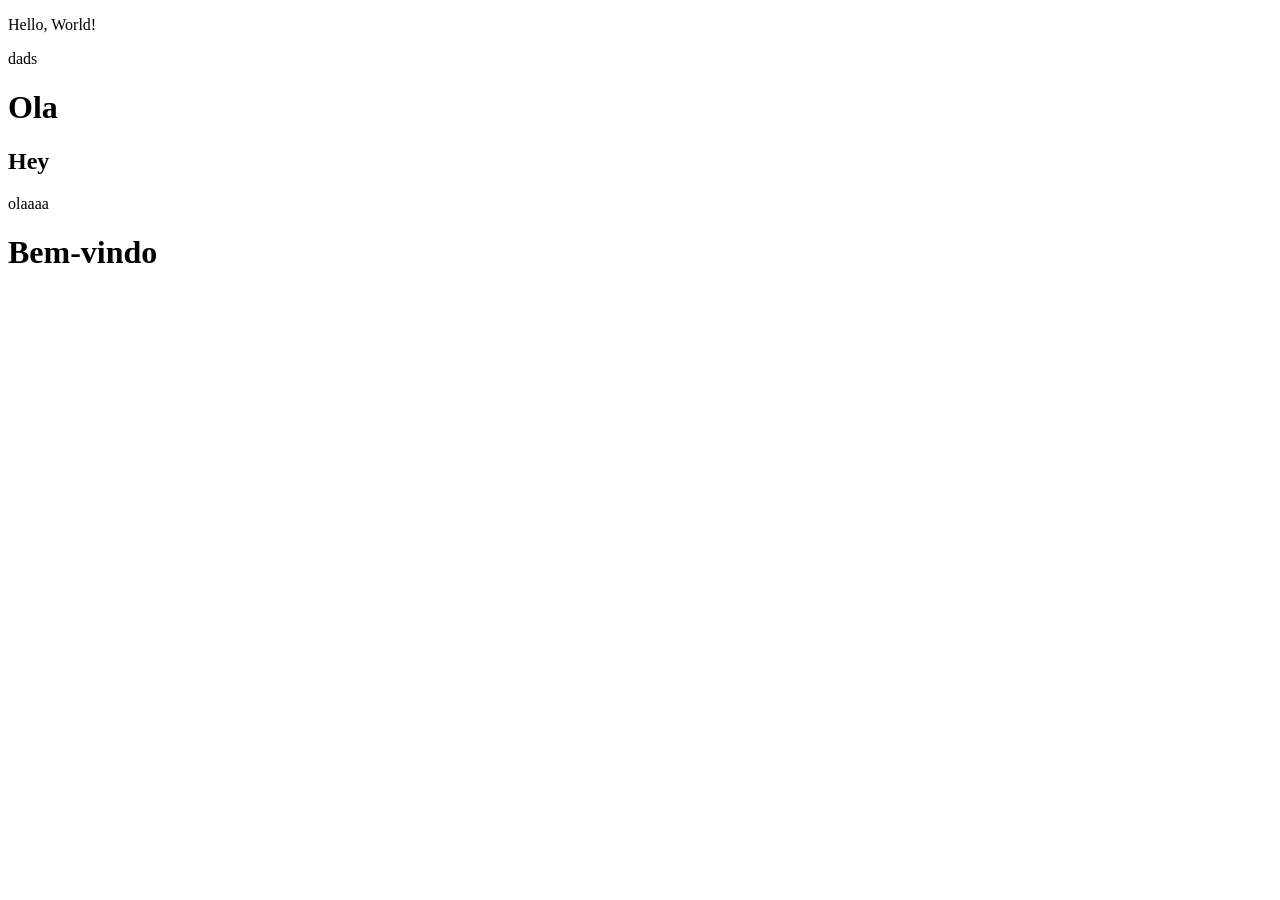
==== index.html @ dd6b76c3 "adicionando um html" ====
<!DOCTYPE html>
<html lang="en">
<head>
    <meta charset="UTF-8">
    <meta name="viewport" content="width=device-width, initial-scale=1.0">
    <title>Document</title>
</head>
<body>
    <p>Hello, World!</p>
    <span>dads</span>
    <h1>Ola</h1>
    <h2>Hey</h2>
    <p>olaaaa</p>
    <div>
        <h1>Bem-vindo</h1>
    </div>
</body>
</html>
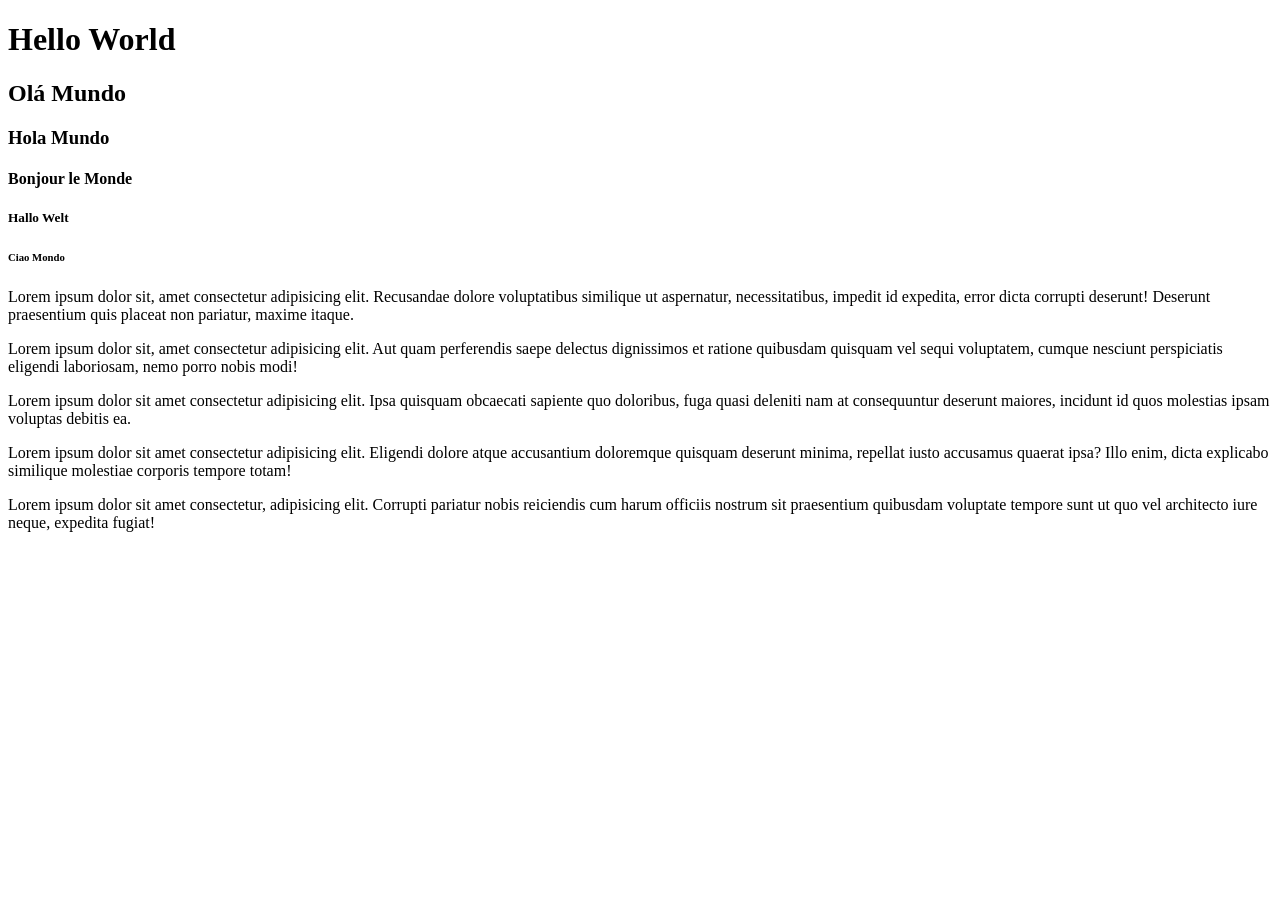
==== commit a9770d69: "João Pedro Paim Commit" ====
--- a/index.html
+++ b/index.html
@@ -6,13 +6,16 @@
     <title>Document</title>
 </head>
 <body>
-    <p>Hello, World!</p>
-    <span>dads</span>
-    <h1>Ola</h1>
-    <h2>Hey</h2>
-    <p>olaaaa</p>
-    <div>
-        <h1>Bem-vindo</h1>
-    </div>
+    <h1>Hello World</h1>
+    <h2>Olá Mundo</h2>
+    <h3>Hola Mundo</h3>
+    <h4>Bonjour le Monde</h4>
+    <h5>Hallo Welt</h5>
+    <h6>Ciao Mondo</h6> 
+    <p>Lorem ipsum dolor sit, amet consectetur adipisicing elit. Recusandae dolore voluptatibus similique ut aspernatur, necessitatibus, impedit id expedita, error dicta corrupti deserunt! Deserunt praesentium quis placeat non pariatur, maxime itaque.</p>
+    <p>Lorem ipsum dolor sit, amet consectetur adipisicing elit. Aut quam perferendis saepe delectus dignissimos et ratione quibusdam quisquam vel sequi voluptatem, cumque nesciunt perspiciatis eligendi laboriosam, nemo porro nobis modi!</p>
+    <p>Lorem ipsum dolor sit amet consectetur adipisicing elit. Ipsa quisquam obcaecati sapiente quo doloribus, fuga quasi deleniti nam at consequuntur deserunt maiores, incidunt id quos molestias ipsam voluptas debitis ea.</p>
+    <p>Lorem ipsum dolor sit amet consectetur adipisicing elit. Eligendi dolore atque accusantium doloremque quisquam deserunt minima, repellat iusto accusamus quaerat ipsa? Illo enim, dicta explicabo similique molestiae corporis tempore totam!</p>
+    <p>Lorem ipsum dolor sit amet consectetur, adipisicing elit. Corrupti pariatur nobis reiciendis cum harum officiis nostrum sit praesentium quibusdam voluptate tempore sunt ut quo vel architecto iure neque, expedita fugiat!</p>
 </body>
-</html>+</html>
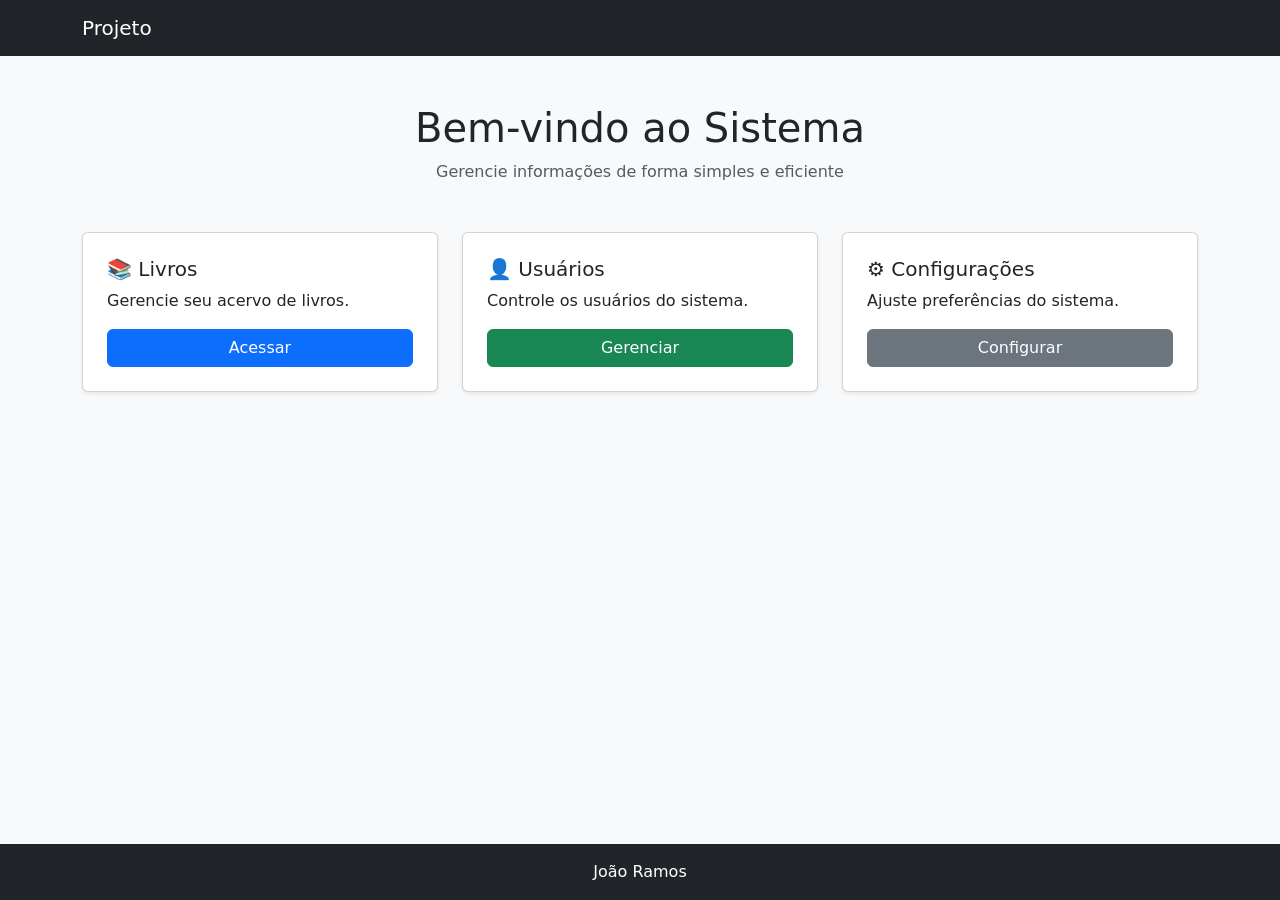
==== commit 84f02beb: "feat: adiciona layout com Bootstrap" ====
--- a/index.html
+++ b/index.html
@@ -1,21 +1,69 @@
 <!DOCTYPE html>
 <html lang="en">
+
 <head>
     <meta charset="UTF-8">
     <meta name="viewport" content="width=device-width, initial-scale=1.0">
     <title>Document</title>
+    <link href="https://cdn.jsdelivr.net/npm/bootstrap@5.3.3/dist/css/bootstrap.min.css" rel="stylesheet">
+    <link rel="stylesheet" href="styles.css">
 </head>
-<body>
-    <h1>Hello World</h1>
-    <h2>Olá Mundo</h2>
-    <h3>Hola Mundo</h3>
-    <h4>Bonjour le Monde</h4>
-    <h5>Hallo Welt</h5>
-    <h6>Ciao Mondo</h6> 
-    <p>Lorem ipsum dolor sit, amet consectetur adipisicing elit. Recusandae dolore voluptatibus similique ut aspernatur, necessitatibus, impedit id expedita, error dicta corrupti deserunt! Deserunt praesentium quis placeat non pariatur, maxime itaque.</p>
-    <p>Lorem ipsum dolor sit, amet consectetur adipisicing elit. Aut quam perferendis saepe delectus dignissimos et ratione quibusdam quisquam vel sequi voluptatem, cumque nesciunt perspiciatis eligendi laboriosam, nemo porro nobis modi!</p>
-    <p>Lorem ipsum dolor sit amet consectetur adipisicing elit. Ipsa quisquam obcaecati sapiente quo doloribus, fuga quasi deleniti nam at consequuntur deserunt maiores, incidunt id quos molestias ipsam voluptas debitis ea.</p>
-    <p>Lorem ipsum dolor sit amet consectetur adipisicing elit. Eligendi dolore atque accusantium doloremque quisquam deserunt minima, repellat iusto accusamus quaerat ipsa? Illo enim, dicta explicabo similique molestiae corporis tempore totam!</p>
-    <p>Lorem ipsum dolor sit amet consectetur, adipisicing elit. Corrupti pariatur nobis reiciendis cum harum officiis nostrum sit praesentium quibusdam voluptate tempore sunt ut quo vel architecto iure neque, expedita fugiat!</p>
+
+<body class="d-flex flex-column min-vh-100 bg-light">
+    <header>
+        <nav class="navbar navbar-dark bg-dark">
+            <div class="container">
+                <a class="navbar-brand" href="#">
+                    Projeto
+                </a>
+            </div>
+        </nav>
+    </header>
+
+    <main class="container mt-5 flex-grow-1">
+
+        
+        <div class="text-center mb-5">
+            <h1>Bem-vindo ao Sistema</h1>
+            <p class="text-muted">Gerencie informações de forma simples e eficiente</p>
+        </div>
+
+        
+        <div class="row g-4">
+
+            <div class="col-md-4">
+                <div class="card p-4 shadow-sm h-100">
+                    <h5>📚 Livros</h5>
+                    <p>Gerencie seu acervo de livros.</p>
+                    <button class="btn btn-primary">Acessar</button>
+                </div>
+            </div>
+
+            <div class="col-md-4">
+                <div class="card p-4 shadow-sm h-100">
+                    <h5>👤 Usuários</h5>
+                    <p>Controle os usuários do sistema.</p>
+                    <button class="btn btn-success">Gerenciar</button>
+                </div>
+            </div>
+
+            <div class="col-md-4">
+                <div class="card p-4 shadow-sm h-100">
+                    <h5>⚙️ Configurações</h5>
+                    <p>Ajuste preferências do sistema.</p>
+                    <button class="btn btn-secondary">Configurar</button>
+                </div>
+            </div>
+
+        </div>
+
+    </main>
+
+    <footer class="bg-dark text-white text-center py-3">
+        <p class="mb-0">João Ramos</p>
+    </footer>
+
+    <link href="https://cdn.jsdelivr.net/npm/bootstrap@5.3.3/dist/css/bootstrap.min.css" rel="stylesheet">
 </body>
-</html>
+
+</html>
--- a/styles.css
+++ b/styles.css
@@ -0,0 +1,4 @@
+body {
+    background-color: #f1f3f5; /* cinza suave moderno */
+}
+
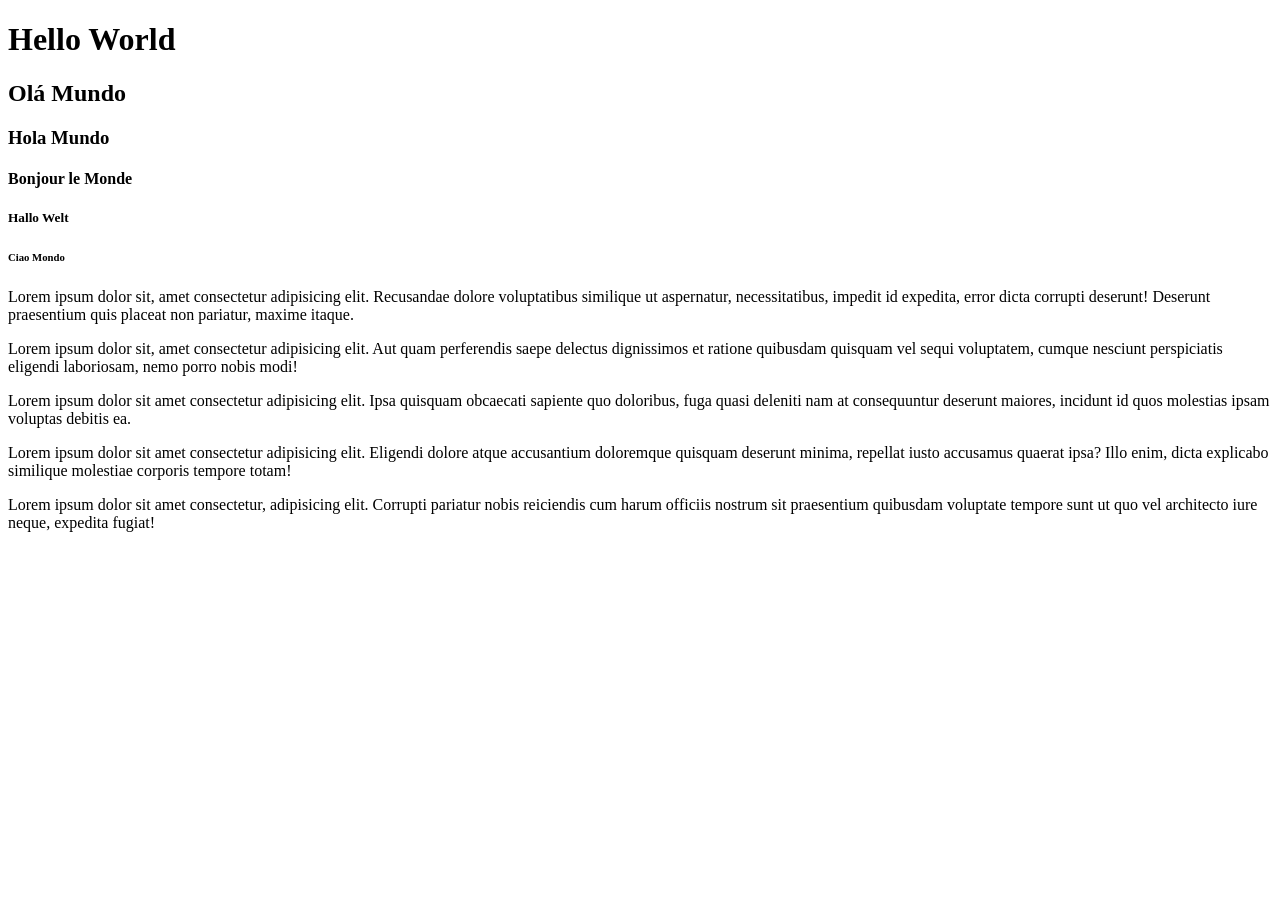
==== commit 7126f035: "mensagem" ====
--- a/index.html
+++ b/index.html
@@ -1,69 +1,22 @@
 <!DOCTYPE html>
 <html lang="en">
-
 <head>
     <meta charset="UTF-8">
     <meta name="viewport" content="width=device-width, initial-scale=1.0">
     <title>Document</title>
-    <link href="https://cdn.jsdelivr.net/npm/bootstrap@5.3.3/dist/css/bootstrap.min.css" rel="stylesheet">
-    <link rel="stylesheet" href="styles.css">
 </head>
-
-<body class="d-flex flex-column min-vh-100 bg-light">
-    <header>
-        <nav class="navbar navbar-dark bg-dark">
-            <div class="container">
-                <a class="navbar-brand" href="#">
-                    Projeto
-                </a>
-            </div>
-        </nav>
-    </header>
-
-    <main class="container mt-5 flex-grow-1">
-
-        
-        <div class="text-center mb-5">
-            <h1>Bem-vindo ao Sistema</h1>
-            <p class="text-muted">Gerencie informações de forma simples e eficiente</p>
-        </div>
-
-        
-        <div class="row g-4">
-
-            <div class="col-md-4">
-                <div class="card p-4 shadow-sm h-100">
-                    <h5>📚 Livros</h5>
-                    <p>Gerencie seu acervo de livros.</p>
-                    <button class="btn btn-primary">Acessar</button>
-                </div>
-            </div>
-
-            <div class="col-md-4">
-                <div class="card p-4 shadow-sm h-100">
-                    <h5>👤 Usuários</h5>
-                    <p>Controle os usuários do sistema.</p>
-                    <button class="btn btn-success">Gerenciar</button>
-                </div>
-            </div>
-
-            <div class="col-md-4">
-                <div class="card p-4 shadow-sm h-100">
-                    <h5>⚙️ Configurações</h5>
-                    <p>Ajuste preferências do sistema.</p>
-                    <button class="btn btn-secondary">Configurar</button>
-                </div>
-            </div>
-
-        </div>
-
-    </main>
-
-    <footer class="bg-dark text-white text-center py-3">
-        <p class="mb-0">João Ramos</p>
-    </footer>
-
-    <link href="https://cdn.jsdelivr.net/npm/bootstrap@5.3.3/dist/css/bootstrap.min.css" rel="stylesheet">
+<body>
+    <h1>Hello World</h1>
+    <h2>Olá Mundo</h2>
+    <h3>Hola Mundo</h3>
+    <h4>Bonjour le Monde</h4>
+    
+    <h5>Hallo Welt</h5>
+    <h6>Ciao Mondo</h6> 
+    <p>Lorem ipsum dolor sit, amet consectetur adipisicing elit. Recusandae dolore voluptatibus similique ut aspernatur, necessitatibus, impedit id expedita, error dicta corrupti deserunt! Deserunt praesentium quis placeat non pariatur, maxime itaque.</p>
+    <p>Lorem ipsum dolor sit, amet consectetur adipisicing elit. Aut quam perferendis saepe delectus dignissimos et ratione quibusdam quisquam vel sequi voluptatem, cumque nesciunt perspiciatis eligendi laboriosam, nemo porro nobis modi!</p>
+    <p>Lorem ipsum dolor sit amet consectetur adipisicing elit. Ipsa quisquam obcaecati sapiente quo doloribus, fuga quasi deleniti nam at consequuntur deserunt maiores, incidunt id quos molestias ipsam voluptas debitis ea.</p>
+    <p>Lorem ipsum dolor sit amet consectetur adipisicing elit. Eligendi dolore atque accusantium doloremque quisquam deserunt minima, repellat iusto accusamus quaerat ipsa? Illo enim, dicta explicabo similique molestiae corporis tempore totam!</p>
+    <p>Lorem ipsum dolor sit amet consectetur, adipisicing elit. Corrupti pariatur nobis reiciendis cum harum officiis nostrum sit praesentium quibusdam voluptate tempore sunt ut quo vel architecto iure neque, expedita fugiat!</p>
 </body>
-
-</html>+</html>
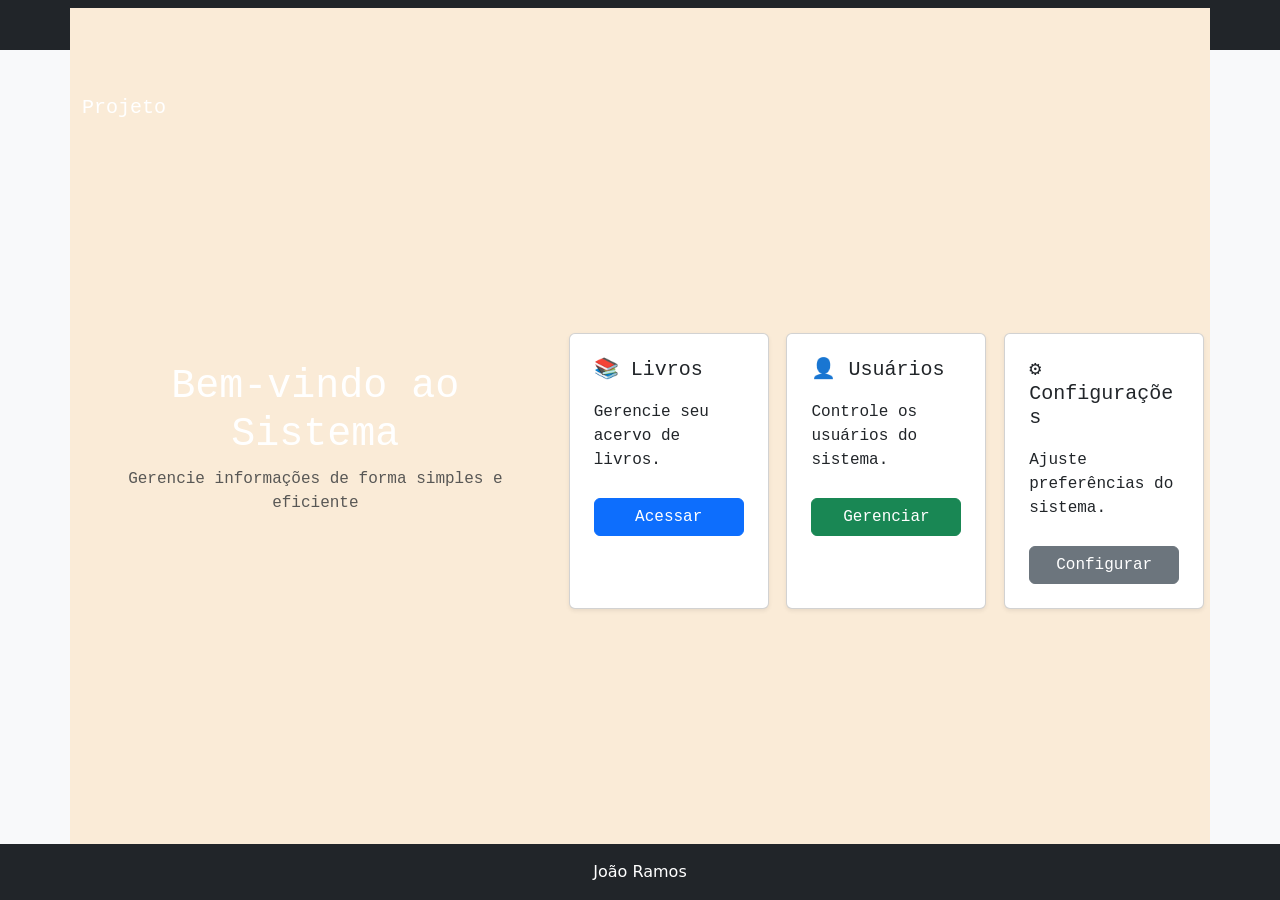
==== commit f2726e89: "Merge branch 'main' into feat/minha-alteracao" ====
--- a/index.html
+++ b/index.html
@@ -1,22 +1,68 @@
 <!DOCTYPE html>
 <html lang="en">
+
 <head>
     <meta charset="UTF-8">
     <meta name="viewport" content="width=device-width, initial-scale=1.0">
     <title>Document</title>
+    <link href="https://cdn.jsdelivr.net/npm/bootstrap@5.3.3/dist/css/bootstrap.min.css" rel="stylesheet">
+    <link rel="stylesheet" href="styles.css">
 </head>
-<body>
-    <h1>Hello World</h1>
-    <h2>Olá Mundo</h2>
-    <h3>Hola Mundo</h3>
-    <h4>Bonjour le Monde</h4>
-    
-    <h5>Hallo Welt</h5>
-    <h6>Ciao Mondo</h6> 
-    <p>Lorem ipsum dolor sit, amet consectetur adipisicing elit. Recusandae dolore voluptatibus similique ut aspernatur, necessitatibus, impedit id expedita, error dicta corrupti deserunt! Deserunt praesentium quis placeat non pariatur, maxime itaque.</p>
-    <p>Lorem ipsum dolor sit, amet consectetur adipisicing elit. Aut quam perferendis saepe delectus dignissimos et ratione quibusdam quisquam vel sequi voluptatem, cumque nesciunt perspiciatis eligendi laboriosam, nemo porro nobis modi!</p>
-    <p>Lorem ipsum dolor sit amet consectetur adipisicing elit. Ipsa quisquam obcaecati sapiente quo doloribus, fuga quasi deleniti nam at consequuntur deserunt maiores, incidunt id quos molestias ipsam voluptas debitis ea.</p>
-    <p>Lorem ipsum dolor sit amet consectetur adipisicing elit. Eligendi dolore atque accusantium doloremque quisquam deserunt minima, repellat iusto accusamus quaerat ipsa? Illo enim, dicta explicabo similique molestiae corporis tempore totam!</p>
-    <p>Lorem ipsum dolor sit amet consectetur, adipisicing elit. Corrupti pariatur nobis reiciendis cum harum officiis nostrum sit praesentium quibusdam voluptate tempore sunt ut quo vel architecto iure neque, expedita fugiat!</p>
+
+<body class="d-flex flex-column min-vh-100 bg-light">
+    <header>
+        <nav class="navbar navbar-dark bg-dark">
+            <div class="container">
+                <a class="navbar-brand" href="#">
+                    Projeto
+                </a>
+            </div>
+        </nav>
+    </header>
+
+    <main class="container mt-5 flex-grow-1">
+
+        
+        <div class="text-center mb-5">
+            <h1>Bem-vindo ao Sistema</h1>
+            <p class="text-muted">Gerencie informações de forma simples e eficiente</p>
+        </div>
+
+        
+        <div class="row g-4">
+
+            <div class="col-md-4">
+                <div class="card p-4 shadow-sm h-100">
+                    <h5>📚 Livros</h5>
+                    <p>Gerencie seu acervo de livros.</p>
+                    <button class="btn btn-primary">Acessar</button>
+                </div>
+            </div>
+
+            <div class="col-md-4">
+                <div class="card p-4 shadow-sm h-100">
+                    <h5>👤 Usuários</h5>
+                    <p>Controle os usuários do sistema.</p>
+                    <button class="btn btn-success">Gerenciar</button>
+                </div>
+            </div>
+
+            <div class="col-md-4">
+                <div class="card p-4 shadow-sm h-100">
+                    <h5>⚙️ Configurações</h5>
+                    <p>Ajuste preferências do sistema.</p>
+                    <button class="btn btn-secondary">Configurar</button>
+                </div>
+            </div>
+
+        </div>
+
+    </main>
+
+    <footer class="bg-dark text-white text-center py-3">
+        <p class="mb-0">João Ramos</p>
+    </footer>
+
+    <link href="https://cdn.jsdelivr.net/npm/bootstrap@5.3.3/dist/css/bootstrap.min.css" rel="stylesheet">
 </body>
-</html>
+</html>
--- a/styles.css
+++ b/styles.css
@@ -0,0 +1,77 @@
+*{
+    margin: 0;
+    padding: 0;
+}
+
+.table{
+    border-collapse: collapse;
+    width: 100%;
+}
+.table th, .table td{
+    border: 1px solid black;
+    padding: 8px;
+    text-align: left;
+}
+
+.container{
+    display: flex;
+    justify-content: center;
+    align-items: center;
+    font-family: 'Courier New', Courier, monospace;
+    background-color: antiquewhite;
+    color: white;
+    max-width: 100%;
+    max-height: 100vh;
+    height: 200px;
+}
+
+header, nav{
+    background-color: cadetblue;
+    width: 100%;
+    height: 50px;
+}
+
+ul{
+    display: flex;
+    justify-content: center;
+    gap: 20px;
+    align-items: center;
+    height: 100%;
+}
+
+li{
+  list-style: none;
+  padding: 0;
+  margin: 0;
+  text-decoration: none;
+}
+
+li, a{
+    text-decoration: none;
+    color: white;  
+    font-family: 'Courier New', Courier, monospace;
+}
+
+main{
+    display: flex;
+    justify-content: center;
+    align-items: center;
+    gap: 20px;
+    align-items: center;
+    min-height: calc(100vh - 250px);
+}
+
+.card{
+    width: 200px;
+    background-color: antiquewhite;
+    border-radius: 20px;
+    display: flex;
+    flex-direction: column;
+    gap: 10px;
+    padding: 10px;
+    font-family: 'Courier New', Courier, monospace;
+}
+body {
+    background-color: #f1f3f5; /* cinza suave moderno */
+}
+
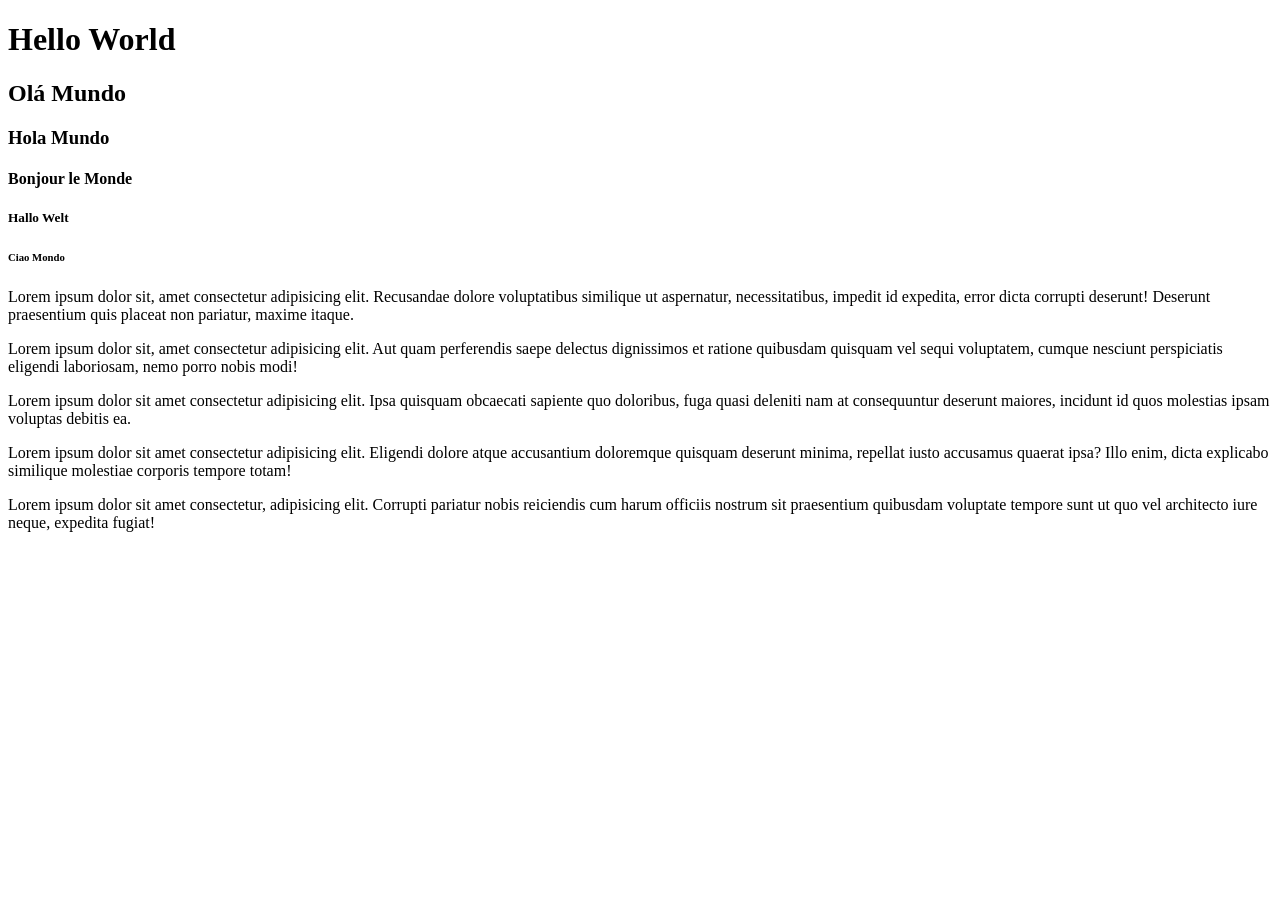
==== commit e1a8fa0b: "ajustes" ====
--- a/index.html
+++ b/index.html
@@ -1,68 +1,23 @@
 <!DOCTYPE html>
 <html lang="en">
-
 <head>
     <meta charset="UTF-8">
     <meta name="viewport" content="width=device-width, initial-scale=1.0">
     <title>Document</title>
-    <link href="https://cdn.jsdelivr.net/npm/bootstrap@5.3.3/dist/css/bootstrap.min.css" rel="stylesheet">
-    <link rel="stylesheet" href="styles.css">
 </head>
-
-<body class="d-flex flex-column min-vh-100 bg-light">
-    <header>
-        <nav class="navbar navbar-dark bg-dark">
-            <div class="container">
-                <a class="navbar-brand" href="#">
-                    Projeto
-                </a>
-            </div>
-        </nav>
-    </header>
-
-    <main class="container mt-5 flex-grow-1">
-
-        
-        <div class="text-center mb-5">
-            <h1>Bem-vindo ao Sistema</h1>
-            <p class="text-muted">Gerencie informações de forma simples e eficiente</p>
-        </div>
-
-        
-        <div class="row g-4">
-
-            <div class="col-md-4">
-                <div class="card p-4 shadow-sm h-100">
-                    <h5>📚 Livros</h5>
-                    <p>Gerencie seu acervo de livros.</p>
-                    <button class="btn btn-primary">Acessar</button>
-                </div>
-            </div>
-
-            <div class="col-md-4">
-                <div class="card p-4 shadow-sm h-100">
-                    <h5>👤 Usuários</h5>
-                    <p>Controle os usuários do sistema.</p>
-                    <button class="btn btn-success">Gerenciar</button>
-                </div>
-            </div>
-
-            <div class="col-md-4">
-                <div class="card p-4 shadow-sm h-100">
-                    <h5>⚙️ Configurações</h5>
-                    <p>Ajuste preferências do sistema.</p>
-                    <button class="btn btn-secondary">Configurar</button>
-                </div>
-            </div>
-
-        </div>
-
-    </main>
-
-    <footer class="bg-dark text-white text-center py-3">
-        <p class="mb-0">João Ramos</p>
-    </footer>
-
-    <link href="https://cdn.jsdelivr.net/npm/bootstrap@5.3.3/dist/css/bootstrap.min.css" rel="stylesheet">
+<body>
+    <h1>Hello World</h1>
+    
+    <h2>Olá Mundo</h2>
+    <h3>Hola Mundo</h3>
+    <h4>Bonjour le Monde</h4>
+    
+    <h5>Hallo Welt</h5>
+    <h6>Ciao Mondo</h6> 
+    <p>Lorem ipsum dolor sit, amet consectetur adipisicing elit. Recusandae dolore voluptatibus similique ut aspernatur, necessitatibus, impedit id expedita, error dicta corrupti deserunt! Deserunt praesentium quis placeat non pariatur, maxime itaque.</p>
+    <p>Lorem ipsum dolor sit, amet consectetur adipisicing elit. Aut quam perferendis saepe delectus dignissimos et ratione quibusdam quisquam vel sequi voluptatem, cumque nesciunt perspiciatis eligendi laboriosam, nemo porro nobis modi!</p>
+    <p>Lorem ipsum dolor sit amet consectetur adipisicing elit. Ipsa quisquam obcaecati sapiente quo doloribus, fuga quasi deleniti nam at consequuntur deserunt maiores, incidunt id quos molestias ipsam voluptas debitis ea.</p>
+    <p>Lorem ipsum dolor sit amet consectetur adipisicing elit. Eligendi dolore atque accusantium doloremque quisquam deserunt minima, repellat iusto accusamus quaerat ipsa? Illo enim, dicta explicabo similique molestiae corporis tempore totam!</p>
+    <p>Lorem ipsum dolor sit amet consectetur, adipisicing elit. Corrupti pariatur nobis reiciendis cum harum officiis nostrum sit praesentium quibusdam voluptate tempore sunt ut quo vel architecto iure neque, expedita fugiat!</p>
 </body>
-</html>+</html>
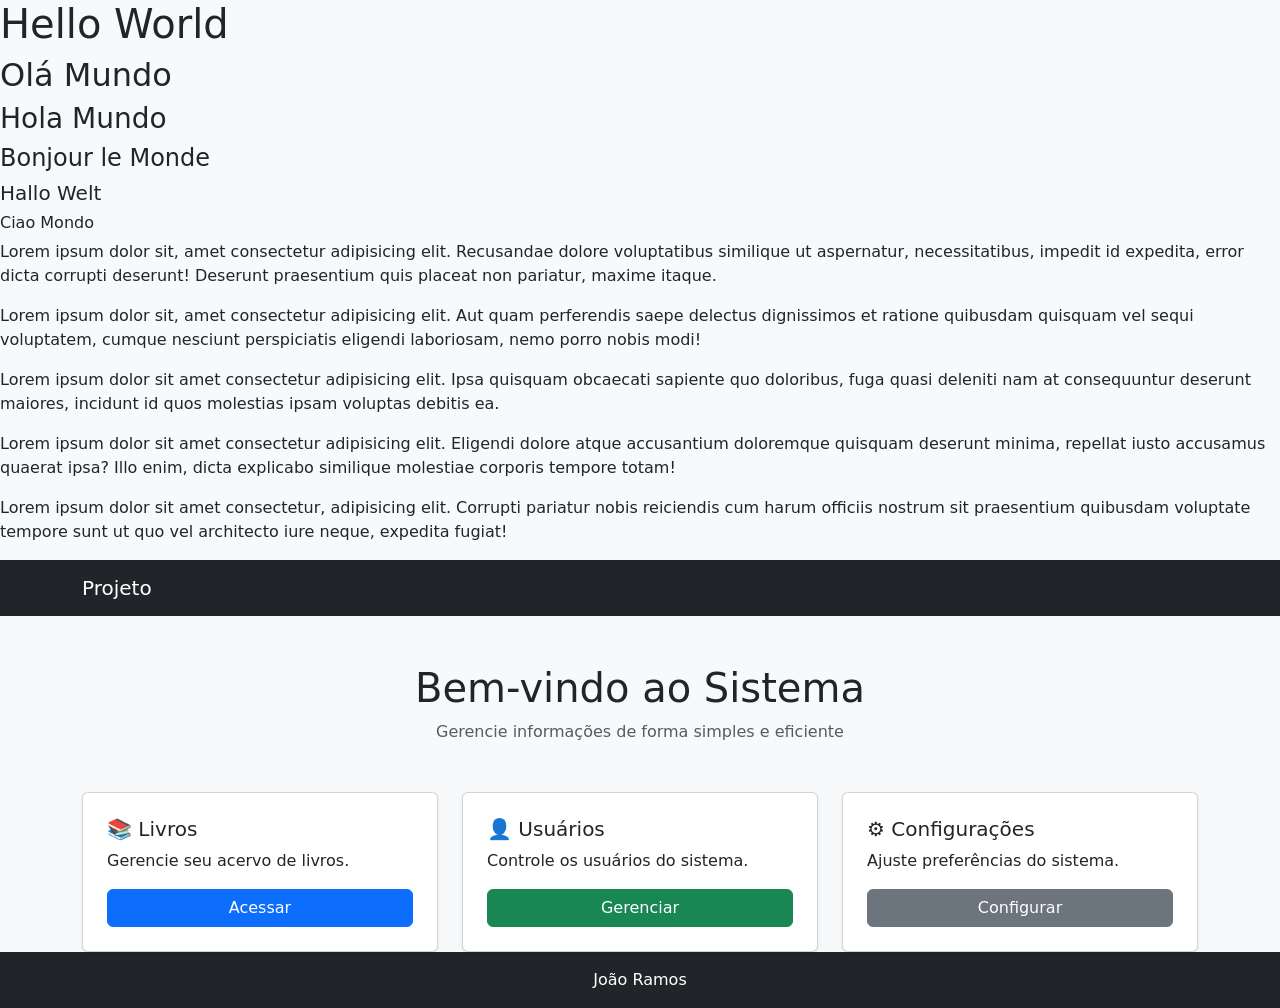
==== commit bfc2bdd4: "'merge'" ====
--- a/index.html
+++ b/index.html
@@ -1,14 +1,18 @@
 <!DOCTYPE html>
 <html lang="en">
+
 <head>
     <meta charset="UTF-8">
     <meta name="viewport" content="width=device-width, initial-scale=1.0">
     <title>Document</title>
+    <link href="https://cdn.jsdelivr.net/npm/bootstrap@5.3.3/dist/css/bootstrap.min.css" rel="stylesheet">
+    <link rel="stylesheet" href="styles.css">
 </head>
 <body>
     <h1>Hello World</h1>
     
     <h2>Olá Mundo</h2>
+    
     <h3>Hola Mundo</h3>
     <h4>Bonjour le Monde</h4>
     
@@ -19,5 +23,62 @@
     <p>Lorem ipsum dolor sit amet consectetur adipisicing elit. Ipsa quisquam obcaecati sapiente quo doloribus, fuga quasi deleniti nam at consequuntur deserunt maiores, incidunt id quos molestias ipsam voluptas debitis ea.</p>
     <p>Lorem ipsum dolor sit amet consectetur adipisicing elit. Eligendi dolore atque accusantium doloremque quisquam deserunt minima, repellat iusto accusamus quaerat ipsa? Illo enim, dicta explicabo similique molestiae corporis tempore totam!</p>
     <p>Lorem ipsum dolor sit amet consectetur, adipisicing elit. Corrupti pariatur nobis reiciendis cum harum officiis nostrum sit praesentium quibusdam voluptate tempore sunt ut quo vel architecto iure neque, expedita fugiat!</p>
+
+<body class="d-flex flex-column min-vh-100 bg-light">
+    <header>
+        <nav class="navbar navbar-dark bg-dark">
+            <div class="container">
+                <a class="navbar-brand" href="#">
+                    Projeto
+                </a>
+            </div>
+        </nav>
+    </header>
+
+    <main class="container mt-5 flex-grow-1">
+
+        
+        <div class="text-center mb-5">
+            <h1>Bem-vindo ao Sistema</h1>
+            <p class="text-muted">Gerencie informações de forma simples e eficiente</p>
+        </div>
+
+        
+        <div class="row g-4">
+
+            <div class="col-md-4">
+                <div class="card p-4 shadow-sm h-100">
+                    <h5>📚 Livros</h5>
+                    <p>Gerencie seu acervo de livros.</p>
+                    <button class="btn btn-primary">Acessar</button>
+                </div>
+            </div>
+
+            <div class="col-md-4">
+                <div class="card p-4 shadow-sm h-100">
+                    <h5>👤 Usuários</h5>
+                    <p>Controle os usuários do sistema.</p>
+                    <button class="btn btn-success">Gerenciar</button>
+                </div>
+            </div>
+
+            <div class="col-md-4">
+                <div class="card p-4 shadow-sm h-100">
+                    <h5>⚙️ Configurações</h5>
+                    <p>Ajuste preferências do sistema.</p>
+                    <button class="btn btn-secondary">Configurar</button>
+                </div>
+            </div>
+
+        </div>
+
+    </main>
+
+    <footer class="bg-dark text-white text-center py-3">
+        <p class="mb-0">João Ramos</p>
+    </footer>
+
+    <link href="https://cdn.jsdelivr.net/npm/bootstrap@5.3.3/dist/css/bootstrap.min.css" rel="stylesheet">
 </body>
-</html>
+
+</html>
--- a/styles.css
+++ b/styles.css
@@ -0,0 +1,4 @@
+body {
+    background-color: #f1f3f5; /* cinza suave moderno */
+}
+
